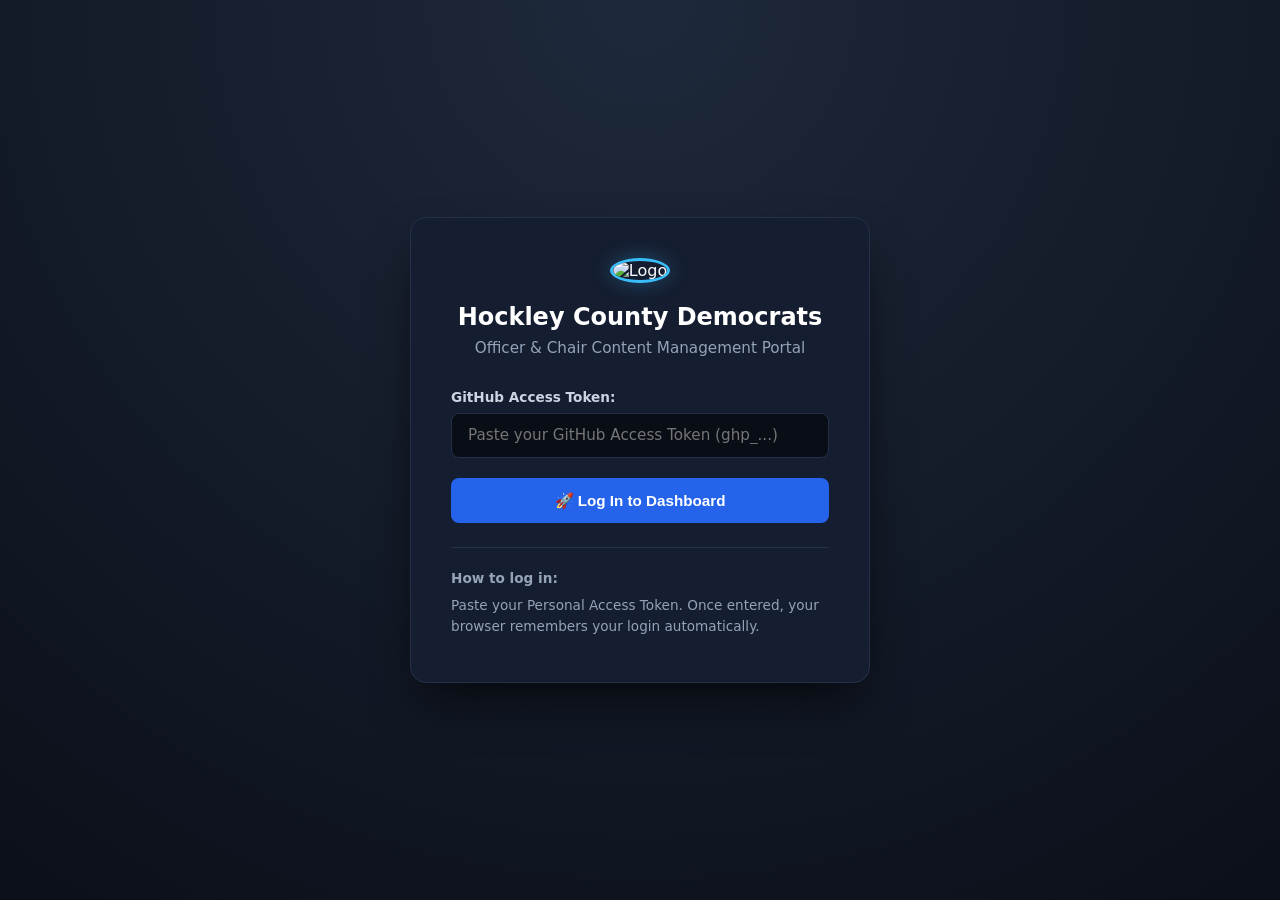
==== admin/index.html @ 0fad97f0 "Update index.html Addressing, hopefully the final error preventing the login issue." ====
<!doctype html>
<html lang="en">
<head>
  <meta charset="UTF-8">
  <meta name="viewport" content="width=device-width, initial-scale=1.0">
  <meta http-equiv="Content-Security-Policy" content="default-src 'self'; script-src 'self' 'unsafe-inline' 'unsafe-eval' https://github.com; connect-src 'self' https://github.com; style-src 'self' 'unsafe-inline' https://googleapis.com https://*.googleapis.com https://cloudflare.com https://jsdelivr.net https://*.jsdelivr.net; font-src 'self' https://gstatic.com https://*.gstatic.com https://cloudflare.com; img-src 'self' data: https://unsplash.com https://githubusercontent.com;">
  <meta name="viewport" content="width=device-width, initial-scale=1.0" />
  <meta name="robots" content="noindex, nofollow" />
  <title>Party Officer Dashboard | Hockley County Democrats</title>
  <link rel="icon" type="image/jpeg" href="../images/logo.jpg" />
  <link rel="preconnect" href="https://fonts.googleapis.com">
  <link href="https://fonts.googleapis.com/css2?family=Inter:wght@400;500;600;700;800&display=swap" rel="stylesheet">
  <style>
    :root {
      --bg: #0b0f19;
      --card-bg: #151d30;
      --card-border: #243049;
      --primary: #2563eb;
      --primary-hover: #1d4ed8;
      --text: #f8fafc;
      --text-muted: #94a3b8;
      --accent: #38bdf8;
      --accent-orange: #fd5f00;
      --success: #10b981;
      --danger: #ef4444;
      --input-bg: #090d16;
    }
    * { box-sizing: border-box; }
    body {
      margin: 0;
      padding: 0;
      font-family: 'Inter', system-ui, -apple-system, sans-serif;
      background: var(--bg);
      color: var(--text);
      min-height: 100vh;
    }

    /* Login Screen */
    #login-screen {
      display: flex;
      min-height: 100vh;
      align-items: center;
      justify-content: center;
      padding: 1.5rem;
      background: radial-gradient(circle at top, #1e293b, #0b0f19);
    }
    .login-card {
      background: var(--card-bg);
      border: 1px solid var(--card-border);
      border-radius: 1rem;
      padding: 2.5rem;
      max-width: 460px;
      width: 100%;
      box-shadow: 0 25px 50px -12px rgba(0, 0, 0, 0.7);
      text-align: center;
    }
    .logo-img {
      width: 80px;
      height: 80px;
      border-radius: 50%;
      margin-bottom: 1.25rem;
      border: 3px solid var(--accent);
      box-shadow: 0 0 20px rgba(56, 189, 248, 0.3);
    }
    h1 { font-size: 1.5rem; font-weight: 800; margin: 0 0 0.5rem 0; color: #fff; }
    p.subtitle { color: var(--text-muted); font-size: 0.95rem; margin: 0 0 2rem 0; }
    .input-group { text-align: left; margin-bottom: 1.25rem; }
    label { display: block; font-size: 0.85rem; font-weight: 600; color: #cbd5e1; margin-bottom: 0.5rem; }
    input[type="text"], input[type="password"], textarea, select {
      width: 100%;
      padding: 0.8rem 1rem;
      border-radius: 0.5rem;
      border: 1px solid var(--card-border);
      background: var(--input-bg);
      color: #fff;
      font-size: 0.95rem;
      font-family: inherit;
      outline: none;
      transition: border-color 0.2s;
    }
    input:focus, textarea:focus, select:focus {
      border-color: var(--accent);
      box-shadow: 0 0 0 3px rgba(56, 189, 248, 0.2);
    }
    .btn {
      display: inline-flex;
      align-items: center;
      justify-content: center;
      gap: 0.5rem;
      padding: 0.85rem 1.5rem;
      border-radius: 0.5rem;
      font-size: 0.95rem;
      font-weight: 700;
      cursor: pointer;
      border: none;
      transition: all 0.2s;
      text-decoration: none;
    }
    .btn-primary { background: var(--primary); color: #fff; }
    .btn-primary:hover { background: var(--primary-hover); }
    .btn-success { background: var(--success); color: #fff; }
    .btn-success:hover { background: #059669; }
    .btn-danger { background: var(--danger); color: #fff; padding: 0.45rem 0.75rem; font-size: 0.85rem; }
    .btn-outline { background: transparent; border: 1px solid var(--card-border); color: var(--text-muted); }
    .btn-outline:hover { background: rgba(255,255,255,0.05); color: #fff; }

    /* Dashboard Layout */
    #dashboard-screen {
      display: none;
      min-height: 100vh;
      flex-direction: column;
    }
    .header {
      background: #0f172a;
      border-bottom: 1px solid var(--card-border);
      padding: 1rem 2rem;
      display: flex;
      justify-content: space-between;
      align-items: center;
      position: sticky;
      top: 0;
      z-index: 100;
    }
    .header-left { display: flex; align-items: center; gap: 1rem; }
    .header-title { font-weight: 800; font-size: 1.15rem; color: #fff; }
    .header-badge { background: rgba(56, 189, 248, 0.15); color: var(--accent); font-size: 0.75rem; font-weight: 700; padding: 0.25rem 0.6rem; border-radius: 9999px; border: 1px solid rgba(56, 189, 248, 0.3); }
    .header-right { display: flex; align-items: center; gap: 1rem; }

    .main-container {
      display: flex;
      flex: 1;
      max-width: 1240px;
      width: 100%;
      margin: 0 auto;
      padding: 2rem 1.5rem;
      gap: 2rem;
    }
    .sidebar {
      width: 260px;
      flex-shrink: 0;
    }
    .nav-tab {
      display: flex;
      align-items: center;
      gap: 0.75rem;
      padding: 0.85rem 1rem;
      border-radius: 0.5rem;
      color: var(--text-muted);
      cursor: pointer;
      font-weight: 600;
      font-size: 0.95rem;
      margin-bottom: 0.5rem;
      transition: all 0.2s;
    }
    .nav-tab:hover { background: rgba(255, 255, 255, 0.05); color: #fff; }
    .nav-tab.active { background: var(--primary); color: #fff; }

    .content-area {
      flex: 1;
      min-width: 0;
    }
    .tab-pane { display: none; }
    .tab-pane.active { display: block; }
    .panel {
      background: var(--card-bg);
      border: 1px solid var(--card-border);
      border-radius: 0.75rem;
      padding: 1.75rem;
      margin-bottom: 1.5rem;
    }
    .panel-title { font-size: 1.2rem; font-weight: 800; margin: 0 0 1.25rem 0; color: #fff; display: flex; align-items: center; justify-content: space-between; }
    .grid-2 { display: grid; grid-template-columns: 1fr 1fr; gap: 1.25rem; }
    @media (max-width: 768px) {
      .main-container { flex-direction: column; }
      .sidebar { width: 100%; display: flex; gap: 0.5rem; overflow-x: auto; }
      .grid-2 { grid-template-columns: 1fr; }
    }

    .table-container { overflow-x: auto; margin-top: 1rem; }
    table { width: 100%; border-collapse: collapse; text-align: left; }
    th { padding: 0.75rem 1rem; background: rgba(0,0,0,0.2); font-size: 0.85rem; color: var(--text-muted); border-bottom: 1px solid var(--card-border); }
    td { padding: 0.75rem 1rem; border-bottom: 1px solid var(--card-border); font-size: 0.9rem; }

    /* Toast Notification */
    #toast {
      position: fixed;
      bottom: 2rem;
      right: 2rem;
      background: #10b981;
      color: white;
      padding: 1rem 1.5rem;
      border-radius: 0.5rem;
      font-weight: 700;
      box-shadow: 0 10px 15px -3px rgba(0, 0, 0, 0.5);
      display: none;
      z-index: 99999;
      animation: slideIn 0.3s ease-out;
    }
    @keyframes slideIn {
      from { transform: translateY(100%); opacity: 0; }
      to { transform: translateY(0); opacity: 1; }
    }
  </style>
</head>
<body>

  <!-- 1. LOGIN SCREEN -->
  <div id="login-screen">
    <div class="login-card">
      <img src="../images/logo.jpg" alt="Logo" class="logo-img" />
      <h1>Hockley County Democrats</h1>
      <p class="subtitle">Officer & Chair Content Management Portal</p>

      <form id="token-form" onsubmit="handleLogin(event)">
        <div class="input-group">
          <label for="token-input">GitHub Access Token:</label>
          <input type="password" id="token-input" placeholder="Paste your GitHub Access Token (ghp_...)" required />
        </div>
        <button type="submit" class="btn btn-primary" id="login-btn" style="width: 100%;">
          <span>🚀 Log In to Dashboard</span>
        </button>
      </form>

      <div style="margin-top: 1.5rem; padding-top: 1.25rem; border-top: 1px solid var(--card-border); font-size: 0.85rem; color: var(--text-muted); text-align: left; line-height: 1.5;">
        <strong>How to log in:</strong>
        <p style="margin: 0.4rem 0;">Paste your Personal Access Token. Once entered, your browser remembers your login automatically.</p>
      </div>
    </div>
  </div>

  <!-- 2. DASHBOARD SCREEN -->
  <div id="dashboard-screen">
    <!-- Header -->
    <header class="header">
      <div class="header-left">
        <img src="../images/logo.jpg" alt="Logo" style="width: 36px; height: 36px; border-radius: 50%;" />
        <span class="header-title">Hockley Dems Admin</span>
        <span class="header-badge" id="user-badge">Logged In</span>
      </div>
      <div class="header-right">
        <a href="../index.html" target="_blank" class="btn btn-outline" style="font-size: 0.85rem; padding: 0.5rem 1rem;">🌐 View Live Site</a>
        <button onclick="saveAllChanges()" class="btn btn-success" id="save-all-btn">💾 Save & Publish Live</button>
        <button onclick="handleLogout()" class="btn btn-outline" style="font-size: 0.85rem; padding: 0.5rem 0.75rem;">🔒 Log Out</button>
      </div>
    </header>

    <!-- Main Container -->
    <div class="main-container">
      <!-- Sidebar Navigation -->
      <div class="sidebar">
        <div class="nav-tab active" onclick="switchTab('leadership')">🏛️ Party Leadership</div>
        <div class="nav-tab" onclick="switchTab('banner')">📢 Announcement Banner</div>
        <div class="nav-tab" onclick="switchTab('articles')">📰 News & Articles</div>
        <div class="nav-tab" onclick="switchTab('events')">📅 Events & Meetings</div>
        <div class="nav-tab" onclick="switchTab('gallery')">📸 Photo Gallery & Media</div>
        <div class="nav-tab" onclick="switchTab('pagegen')">📄 Create New Page</div>
        <div class="nav-tab" onclick="switchTab('settings')">⚙️ Site Settings & Links</div>
      </div>

      <!-- Content Area -->
      <div class="content-area">
        
        <!-- Tab 1: Leadership -->
        <div id="tab-leadership" class="tab-pane active">
          <div class="panel">
            <div class="panel-title">County Executive Committee (CEC) Officers</div>
            <div class="grid-2">
              <div class="input-group">
                <label>County Chair Name</label>
                <input type="text" id="lead-chair" />
              </div>
              <div class="input-group">
                <label>County Chair Title</label>
                <input type="text" id="lead-chair-title" />
              </div>
              <div class="input-group">
                <label>Vice-Chair & Treasurer Name</label>
                <input type="text" id="lead-vice" />
              </div>
              <div class="input-group">
                <label>Vice-Chair Title</label>
                <input type="text" id="lead-vice-title" />
              </div>
              <div class="input-group">
                <label>Secretary & Historian Name</label>
                <input type="text" id="lead-sec" />
              </div>
              <div class="input-group">
                <label>Secretary Title</label>
                <input type="text" id="lead-sec-title" />
              </div>
              <div class="input-group">
                <label>Social Media Liaison Name</label>
                <input type="text" id="lead-social" />
              </div>
              <div class="input-group">
                <label>Social Media Liaison Title</label>
                <input type="text" id="lead-social-title" />
              </div>
            </div>
          </div>

          <div class="panel">
            <div class="panel-title">
              <span>Precinct Chairs Roster</span>
              <button onclick="addPrecinctChair()" class="btn btn-outline" style="font-size: 0.85rem; padding: 0.4rem 0.8rem;">➕ Add Precinct Chair</button>
            </div>
            <div class="table-container">
              <table>
                <thead>
                  <tr>
                    <th>Precinct / Area</th>
                    <th>Chair Name</th>
                    <th>Status</th>
                    <th>Action</th>
                  </tr>
                </thead>
                <tbody id="precinct-chairs-tbody">
                  <!-- Injected dynamically -->
                </tbody>
              </table>
            </div>
          </div>
        </div>

        <!-- Tab 2: Announcement Banner -->
        <div id="tab-banner" class="tab-pane">
          <div class="panel">
            <div class="panel-title">Top Site Alert & Meeting Banner</div>
            <p style="color: var(--text-muted); font-size: 0.9rem; margin-top: -0.5rem; margin-bottom: 1.5rem;">Controls the colored announcement bar displayed at the very top of the website.</p>
            
            <div class="input-group" style="display: flex; align-items: center; gap: 0.75rem; margin-bottom: 1.5rem;">
              <input type="checkbox" id="banner-active" style="width: 20px; height: 20px;" />
              <label for="banner-active" style="margin: 0; font-size: 1rem; cursor: pointer;">Display Announcement Banner on Website</label>
            </div>

            <div class="grid-2">
              <div class="input-group" style="grid-column: span 2;">
                <label>Banner Headline / Text</label>
                <input type="text" id="banner-text" placeholder="e.g. 🚨 TUESDAY EVENT: Precinct Chair Meeting!" />
              </div>
              <div class="input-group">
                <label>Button / Action Text</label>
                <input type="text" id="banner-btn-text" placeholder="e.g. Click here for details ➔" />
              </div>
              <div class="input-group">
                <label>Link Destination URL</label>
                <input type="text" id="banner-link" placeholder="e.g. events.html or https://linktr.ee/..." />
              </div>
              <div class="input-group">
                <label>Banner Background Color</label>
                <select id="banner-color">
                  <option value="#fd5f00">🟧 Orange (Alert / Meeting)</option>
                  <option value="#2563eb">🟦 Blue (Official News / Info)</option>
                  <option value="#10b981">🟩 Green (Voter Registration / Success)</option>
                  <option value="#dc2626">🟥 Red (Urgent Notice / Deadline)</option>
                </select>
              </div>
            </div>
          </div>
        </div>

        <!-- Tab 3: Articles & News -->
        <div id="tab-articles" class="tab-pane">
          <div class="panel">
            <div class="panel-title">
              <span>Published Articles & Press Releases</span>
              <button onclick="addNewArticle()" class="btn btn-outline" style="font-size: 0.85rem; padding: 0.4rem 0.8rem;">➕ Write New Article</button>
            </div>
            <p style="color: var(--text-muted); font-size: 0.9rem; margin-top: -0.5rem; margin-bottom: 1.5rem;">Articles appear dynamically on the News & Press page (<code>news.html</code>).</p>
            <div id="articles-list-container">
              <!-- Injected dynamically -->
            </div>
          </div>
        </div>

        <!-- Tab 4: Events & Meetings -->
        <div id="tab-events" class="tab-pane">
          <div class="panel">
            <div class="panel-title">
              <span>Upcoming Events & Meetings</span>
              <button onclick="addNewEvent()" class="btn btn-outline" style="font-size: 0.85rem; padding: 0.4rem 0.8rem;">➕ Add Event</button>
            </div>
            <div id="events-container">
              <!-- Injected dynamically -->
            </div>
          </div>
        </div>

        <!-- Tab 5: Photo Gallery & Media -->
        <div id="tab-gallery" class="tab-pane">
          <div class="panel">
            <div class="panel-title">
              <span>Community Photo Gallery</span>
              <button onclick="addNewPhotoCard()" class="btn btn-outline" style="font-size: 0.85rem; padding: 0.4rem 0.8rem;">➕ Add Photo Card</button>
            </div>
            <div id="gallery-container">
              <!-- Injected dynamically -->
            </div>
          </div>

          <div class="panel">
            <div class="panel-title">Upload New Image to GitHub</div>
            <p style="color: var(--text-muted); font-size: 0.9rem; margin-top: -0.5rem; margin-bottom: 1.5rem;">Select an image from your device to upload directly to the website's <code>images/</code> folder.</p>
            
            <div class="input-group">
              <label>Select Image File (JPG, PNG, WEBP):</label>
              <input type="file" id="image-upload-input" accept="image/*" />
            </div>
            <button onclick="uploadImageToGitHub()" class="btn btn-primary" id="upload-img-btn">📤 Upload Image</button>
            <div id="upload-status" style="margin-top: 1rem; font-size: 0.9rem;"></div>
          </div>
        </div>

        <!-- Tab 6: Custom Page Creator -->
        <div id="tab-pagegen" class="tab-pane">
          <div class="panel">
            <div class="panel-title">Create a New Custom Page</div>
            <p style="color: var(--text-muted); font-size: 0.9rem; margin-top: -0.5rem; margin-bottom: 1.5rem;">Instantly generate and publish a new HTML page on the website with standard navigation and styling.</p>

            <div class="grid-2">
              <div class="input-group">
                <label>Page Title</label>
                <input type="text" id="newpage-title" placeholder="e.g. County Party Bylaws & Rules" />
              </div>
              <div class="input-group">
                <label>Page URL Filename</label>
                <input type="text" id="newpage-slug" placeholder="e.g. bylaws (will be bylaws.html)" />
              </div>
              <div class="input-group" style="grid-column: span 2;">
                <label>Page Header Description / Subtitle</label>
                <input type="text" id="newpage-desc" placeholder="Brief summary displayed in the header" />
              </div>
              <div class="input-group" style="grid-column: span 2;">
                <label>Page Content (HTML or Plain Text)</label>
                <textarea rows="8" id="newpage-content" placeholder="Type your text or HTML here..."></textarea>
              </div>
            </div>

            <button onclick="publishNewPage()" class="btn btn-primary" id="create-page-btn">🚀 Publish New Page Live</button>
            <div id="pagegen-status" style="margin-top: 1rem; font-size: 0.9rem;"></div>
          </div>
        </div>

        <!-- Tab 7: Settings -->
        <div id="tab-settings" class="tab-pane">
          <div class="panel">
            <div class="panel-title">General Contact Info & Official Links</div>
            <div class="grid-2">
              <div class="input-group">
                <label>Contact Phone Number</label>
                <input type="text" id="set-phone" />
              </div>
              <div class="input-group">
                <label>Party Email Address</label>
                <input type="text" id="set-email" />
              </div>
              <div class="input-group">
                <label>ActBlue Donation Link</label>
                <input type="text" id="set-donate" />
              </div>
              <div class="input-group">
                <label>Linktree Hub Link</label>
                <input type="text" id="set-linktree" />
              </div>
              <div class="input-group" style="grid-column: span 2;">
                <label>Precinct Chair Appointment Google Form</label>
                <input type="text" id="set-app-form" />
              </div>
              <div class="input-group">
                <label>Ropesville & Precinct 14 Address</label>
                <input type="text" id="set-addr-ropes" />
              </div>
              <div class="input-group">
                <label>Levelland Mailing Address</label>
                <input type="text" id="set-addr-level" />
              </div>
            </div>
          </div>

          <div class="panel">
            <div class="panel-title">Social Media Channels</div>
            <div class="grid-2">
              <div class="input-group">
                <label>Facebook Page URL</label>
                <input type="text" id="soc-fb" />
              </div>
              <div class="input-group">
                <label>Instagram URL</label>
                <input type="text" id="soc-ig" />
              </div>
              <div class="input-group">
                <label>Threads URL</label>
                <input type="text" id="soc-threads" />
              </div>
              <div class="input-group">
                <label>BlueSky URL</label>
                <input type="text" id="soc-bsky" />
              </div>
              <div class="input-group" style="grid-column: span 2;">
                <label>X (Twitter) URL</label>
                <input type="text" id="soc-x" />
              </div>
            </div>
          </div>
        </div>

      </div>
    </div>
  </div>

  <div id="toast">✅ Changes Saved & Published Live!</div>

  <script>
    const OWNER = 'sunaxle';
    const REPO = 'hockley-county-dems';
    const BRANCH = 'main';

    let currentToken = '';
    let settingsData = {};
    let leadershipData = {};
    let eventsData = [];
    let bannerData = {};
    let articlesData = [];
    let galleryData = [];

    // Sha tracking
    let settingsSha = '';
    let leadershipSha = '';
    let eventsSha = '';
    let bannerSha = '';
    let articlesSha = '';
    let gallerySha = '';

    function checkAuth() {
      const token = localStorage.getItem('hockley_admin_token');
      if (token) {
        currentToken = token;
        initDashboard();
      } else {
        document.getElementById('login-screen').style.display = 'flex';
        document.getElementById('dashboard-screen').style.display = 'none';
      }
    }

    async function handleLogin(e) {
      e.preventDefault();
      const token = document.getElementById('token-input').value.trim();
      if (!token) return;

      const btn = document.getElementById('login-btn');
      btn.innerHTML = 'Verifying token...';
      btn.disabled = true;

      try {
        const res = await fetch('https://api.github.com/user', {
          headers: {
            'Authorization': 'Bearer ' + token,
            'Accept': 'application/vnd.github.v3+json'
          }
        });
        if (!res.ok) throw new Error('Invalid token or insufficient permissions');
        const user = await res.json();
        
        localStorage.setItem('hockley_admin_token', token);
        currentToken = token;
        document.getElementById('user-badge').textContent = '@' + user.login;
        initDashboard();
      } catch (err) {
        alert('Login failed: ' + err.message);
        btn.innerHTML = '🚀 Log In to Dashboard';
        btn.disabled = false;
      }
    }

    function handleLogout() {
      if (confirm('Are you sure you want to log out?')) {
        localStorage.removeItem('hockley_admin_token');
        window.location.reload();
      }
    }

    function switchTab(tabId) {
      document.querySelectorAll('.nav-tab').forEach(t => t.classList.remove('active'));
      document.querySelectorAll('.tab-pane').forEach(p => p.classList.remove('active'));

      event.target.classList.add('active');
      document.getElementById('tab-' + tabId).classList.add('active');
    }

    async function ghGet(path) {
      const res = await fetch('https://api.github.com/repos/' + OWNER + '/' + REPO + '/contents/' + path + '?ref=' + BRANCH, {
        headers: {
          'Authorization': 'Bearer ' + currentToken,
          'Accept': 'application/vnd.github.v3+json'
        }
      });
      if (!res.ok) throw new Error('Failed to fetch ' + path);
      const data = await res.json();
      const content = decodeURIComponent(escape(atob(data.content)));
      return { json: JSON.parse(content), sha: data.sha };
    }

    async function ghPut(path, contentObj, sha, message) {
      const contentStr = btoa(unescape(encodeURIComponent(JSON.stringify(contentObj, null, 2))));
      const res = await fetch('https://api.github.com/repos/' + OWNER + '/' + REPO + '/contents/' + path, {
        method: 'PUT',
        headers: {
          'Authorization': 'Bearer ' + currentToken,
          'Accept': 'application/vnd.github.v3+json',
          'Content-Type': 'application/json'
        },
        body: JSON.stringify({
          message: message,
          content: contentStr,
          sha: sha,
          branch: BRANCH
        })
      });
      if (!res.ok) {
        const err = await res.text();
        throw new Error('Failed to update ' + path + ': ' + err);
      }
      return await res.json();
    }

    async function initDashboard() {
      document.getElementById('login-screen').style.display = 'none';
      document.getElementById('dashboard-screen').style.display = 'flex';

      try {
        const [s, l, e, b, a, g] = await Promise.all([
          ghGet('data/settings.json'),
          ghGet('data/leadership.json'),
          ghGet('data/events.json'),
          ghGet('data/announcements.json').catch(() => ({ json: {}, sha: '' })),
          ghGet('data/articles.json').catch(() => ({ json: [], sha: '' })),
          ghGet('data/gallery.json').catch(() => ({ json: [], sha: '' }))
        ]);

        settingsData = s.json; settingsSha = s.sha;
        leadershipData = l.json; leadershipSha = l.sha;
        eventsData = Array.isArray(e.json) ? e.json : (e.json.events || []); eventsSha = e.sha;
        bannerData = b.json; bannerSha = b.sha;
        articlesData = Array.isArray(a.json) ? a.json : []; articlesSha = a.sha;
        galleryData = Array.isArray(g.json) ? g.json : []; gallerySha = g.sha;

        populateForm();
      } catch (err) {
        console.error('Error loading data:', err);
        alert('Could not load site data from GitHub: ' + err.message);
      }
    }

    function populateForm() {
      // Leadership
      document.getElementById('lead-chair').value = leadershipData.chair || '';
      document.getElementById('lead-chair-title').value = leadershipData.chair_title || '';
      document.getElementById('lead-vice').value = leadershipData.vice_chair || '';
      document.getElementById('lead-vice-title').value = leadershipData.vice_chair_title || '';
      document.getElementById('lead-sec').value = leadershipData.secretary || '';
      document.getElementById('lead-sec-title').value = leadershipData.secretary_title || '';
      document.getElementById('lead-social').value = leadershipData.social_media || '';
      document.getElementById('lead-social-title').value = leadershipData.social_media_title || '';
      renderPrecinctChairs();

      // Banner
      document.getElementById('banner-active').checked = bannerData.active !== false;
      document.getElementById('banner-text').value = bannerData.text || '';
      document.getElementById('banner-btn-text').value = bannerData.button_text || '';
      document.getElementById('banner-link').value = bannerData.link || '';
      document.getElementById('banner-color').value = bannerData.bg_color || '#fd5f00';

      // Articles
      renderArticles();

      // Events
      renderEvents();

      // Gallery
      renderGallery();

      // Settings
      document.getElementById('set-phone').value = settingsData.phone || '';
      document.getElementById('set-email').value = settingsData.email || '';
      document.getElementById('set-donate').value = settingsData.donate_link || '';
      document.getElementById('set-linktree').value = settingsData.linktree_link || '';
      document.getElementById('set-app-form').value = settingsData.appointment_form_link || '';
      document.getElementById('set-addr-ropes').value = settingsData.address_ropesville || '';
      document.getElementById('set-addr-level').value = settingsData.address_levelland || '';

      const soc = settingsData.socials || {};
      document.getElementById('soc-fb').value = soc.facebook || '';
      document.getElementById('soc-ig').value = soc.instagram || '';
      document.getElementById('soc-threads').value = soc.threads || '';
      document.getElementById('soc-bsky').value = soc.bluesky || '';
      document.getElementById('soc-x').value = soc.x || '';
    }

    function renderPrecinctChairs() {
      const tbody = document.getElementById('precinct-chairs-tbody');
      tbody.innerHTML = '';
      const list = leadershipData.precinct_chairs || [];
      list.forEach((p, idx) => {
        const tr = document.createElement('tr');
        tr.innerHTML = `
          <td><input type="text" value="${p.precinct || ''}" onchange="leadershipData.precinct_chairs[${idx}].precinct = this.value" style="padding: 0.4rem 0.6rem;" /></td>
          <td><input type="text" value="${p.name || ''}" onchange="leadershipData.precinct_chairs[${idx}].name = this.value" style="padding: 0.4rem 0.6rem;" /></td>
          <td>
            <select onchange="leadershipData.precinct_chairs[${idx}].status = this.value" style="padding: 0.4rem 0.6rem;">
              <option value="ACTIVE" ${p.status === 'ACTIVE' ? 'selected' : ''}>ACTIVE</option>
              <option value="VACANT" ${p.status === 'VACANT' ? 'selected' : ''}>VACANT</option>
              <option value="PENDING" ${p.status === 'PENDING' ? 'selected' : ''}>PENDING</option>
            </select>
          </td>
          <td><button onclick="deletePrecinctChair(${idx})" class="btn btn-danger">🗑️ Remove</button></td>
        `;
        tbody.appendChild(tr);
      });
    }

    function addPrecinctChair() {
      if (!leadershipData.precinct_chairs) leadershipData.precinct_chairs = [];
      leadershipData.precinct_chairs.push({ precinct: 'Precinct ', name: '', status: 'ACTIVE' });
      renderPrecinctChairs();
    }

    function deletePrecinctChair(idx) {
      leadershipData.precinct_chairs.splice(idx, 1);
      renderPrecinctChairs();
    }

    function renderArticles() {
      const container = document.getElementById('articles-list-container');
      container.innerHTML = '';
      if (!articlesData || articlesData.length === 0) {
        container.innerHTML = '<p style="color: var(--text-muted);">No articles written yet. Click "+ Write New Article" above.</p>';
        return;
      }
      articlesData.forEach((a, idx) => {
        const card = document.createElement('div');
        card.style = 'background: rgba(0,0,0,0.25); border: 1px solid var(--card-border); border-radius: 0.5rem; padding: 1.25rem; margin-bottom: 1.25rem;';
        card.innerHTML = `
          <div style="display: flex; justify-content: space-between; align-items: center; margin-bottom: 1rem;">
            <strong style="color: var(--accent); font-size: 1.05rem;">Article #${idx + 1}: ${a.title || 'Untitled'}</strong>
            <button onclick="deleteArticle(${idx})" class="btn btn-danger">🗑️ Delete</button>
          </div>
          <div class="grid-2">
            <div class="input-group" style="grid-column: span 2;">
              <label>Article Headline</label>
              <input type="text" value="${a.title || ''}" onchange="articlesData[${idx}].title = this.value" />
            </div>
            <div class="input-group">
              <label>Author / Source</label>
              <input type="text" value="${a.author || ''}" onchange="articlesData[${idx}].author = this.value" placeholder="e.g. Aaron Gonzalez, County Chair" />
            </div>
            <div class="input-group">
              <label>Publication Date</label>
              <input type="text" value="${a.date || ''}" onchange="articlesData[${idx}].date = this.value" placeholder="e.g. September 2026" />
            </div>
            <div class="input-group">
              <label>Category Tag</label>
              <input type="text" value="${a.category || ''}" onchange="articlesData[${idx}].category = this.value" placeholder="e.g. Press Release, County Update" />
            </div>
            <div class="input-group">
              <label>Cover Image URL / Path</label>
              <input type="text" value="${a.image || ''}" onchange="articlesData[${idx}].image = this.value" placeholder="images/hockley_landmarks_collage.jpg" />
            </div>
            <div class="input-group" style="grid-column: span 2;">
              <label>Short Excerpt (Summary for Cards)</label>
              <input type="text" value="${a.excerpt || ''}" onchange="articlesData[${idx}].excerpt = this.value" />
            </div>
            <div class="input-group" style="grid-column: span 2;">
              <label>Full Article Body</label>
              <textarea rows="6" onchange="articlesData[${idx}].content = this.value">${a.content || ''}</textarea>
            </div>
          </div>
        `;
        container.appendChild(card);
      });
    }

    function addNewArticle() {
      articlesData.unshift({
        id: 'article-' + Date.now(),
        title: 'New Article Headline',
        author: 'Hockley County Democratic Party',
        date: new Date().toLocaleDateString('en-US', { month: 'long', year: 'numeric' }),
        category: 'County Update',
        excerpt: '',
        content: '',
        image: 'images/hockley_landmarks_collage.jpg'
      });
      renderArticles();
    }

    function deleteArticle(idx) {
      if (confirm('Delete this article?')) {
        articlesData.splice(idx, 1);
        renderArticles();
      }
    }

    function renderEvents() {
      const container = document.getElementById('events-container');
      container.innerHTML = '';
      if (!eventsData || eventsData.length === 0) {
        container.innerHTML = '<p style="color: var(--text-muted);">No events listed yet. Click "+ Add Event" above.</p>';
        return;
      }
      eventsData.forEach((ev, idx) => {
        const card = document.createElement('div');
        card.style = 'background: rgba(0,0,0,0.25); border: 1px solid var(--card-border); border-radius: 0.5rem; padding: 1.25rem; margin-bottom: 1rem;';
        card.innerHTML = `
          <div style="display: flex; justify-content: space-between; align-items: center; margin-bottom: 1rem;">
            <strong style="color: var(--accent); font-size: 1.05rem;">Event #${idx + 1}</strong>
            <button onclick="deleteEvent(${idx})" class="btn btn-danger">🗑️ Delete Event</button>
          </div>
          <div class="grid-2">
            <div class="input-group">
              <label>Event Title</label>
              <input type="text" value="${ev.title || ''}" onchange="eventsData[${idx}].title = this.value" />
            </div>
            <div class="input-group">
              <label>Date</label>
              <input type="text" value="${ev.date || ''}" onchange="eventsData[${idx}].date = this.value" placeholder="e.g. Tuesday, Oct 14" />
            </div>
            <div class="input-group">
              <label>Time</label>
              <input type="text" value="${ev.time || ''}" onchange="eventsData[${idx}].time = this.value" placeholder="e.g. 6:30 PM CST" />
            </div>
            <div class="input-group">
              <label>Location</label>
              <input type="text" value="${ev.location || ''}" onchange="eventsData[${idx}].location = this.value" placeholder="e.g. Levelland Community Center" />
            </div>
            <div class="input-group" style="grid-column: span 2;">
              <label>RSVP / Action Link</label>
              <input type="text" value="${ev.rsvp_link || ''}" onchange="eventsData[${idx}].rsvp_link = this.value" placeholder="https://linktr.ee/..." />
            </div>
            <div class="input-group" style="grid-column: span 2;">
              <label>Description</label>
              <textarea rows="3" onchange="eventsData[${idx}].description = this.value">${ev.description || ''}</textarea>
            </div>
          </div>
        `;
        container.appendChild(card);
      });
    }

    function addNewEvent() {
      eventsData.push({ title: 'New Meeting / Event', date: '', time: '', location: '', description: '', rsvp_link: '' });
      renderEvents();
    }

    function deleteEvent(idx) {
      eventsData.splice(idx, 1);
      renderEvents();
    }

    function renderGallery() {
      const container = document.getElementById('gallery-container');
      container.innerHTML = '';
      if (!galleryData || galleryData.length === 0) {
        container.innerHTML = '<p style="color: var(--text-muted);">No gallery cards listed yet.</p>';
        return;
      }
      galleryData.forEach((g, idx) => {
        const card = document.createElement('div');
        card.style = 'background: rgba(0,0,0,0.25); border: 1px solid var(--card-border); border-radius: 0.5rem; padding: 1.25rem; margin-bottom: 1rem;';
        card.innerHTML = `
          <div style="display: flex; justify-content: space-between; align-items: center; margin-bottom: 1rem;">
            <strong style="color: var(--accent); font-size: 1.05rem;">Gallery Card #${idx + 1}</strong>
            <button onclick="deleteGalleryCard(${idx})" class="btn btn-danger">🗑️ Delete</button>
          </div>
          <div class="grid-2">
            <div class="input-group">
              <label>Title</label>
              <input type="text" value="${g.title || ''}" onchange="galleryData[${idx}].title = this.value" />
            </div>
            <div class="input-group">
              <label>Tag / Category</label>
              <input type="text" value="${g.tag || ''}" onchange="galleryData[${idx}].tag = this.value" />
            </div>
            <div class="input-group" style="grid-column: span 2;">
              <label>Image Path / URL</label>
              <input type="text" value="${g.image || ''}" onchange="galleryData[${idx}].image = this.value" />
            </div>
            <div class="input-group" style="grid-column: span 2;">
              <label>Caption / Summary</label>
              <textarea rows="2" onchange="galleryData[${idx}].caption = this.value">${g.caption || ''}</textarea>
            </div>
          </div>
        `;
        container.appendChild(card);
      });
    }

    function addNewPhotoCard() {
      galleryData.push({ title: 'New Photo Spotlight', tag: 'Community', image: 'images/hockley_landmarks_collage.jpg', caption: '' });
      renderGallery();
    }

    function deleteGalleryCard(idx) {
      galleryData.splice(idx, 1);
      renderGallery();
    }

    async function uploadImageToGitHub() {
      const input = document.getElementById('image-upload-input');
      const status = document.getElementById('upload-status');
      const btn = document.getElementById('upload-img-btn');

      if (!input.files || input.files.length === 0) {
        alert('Please select an image file to upload.');
        return;
      }

      const file = input.files[0];
      const filename = file.name.toLowerCase().replace(/[^a-z0-9_.-]/g, '_');
      const targetPath = 'images/' + filename;

      btn.disabled = true;
      btn.innerHTML = '⏳ Uploading image to GitHub...';
      status.innerHTML = '<span style="color: #38bdf8;">Processing ' + filename + '...</span>';

      const reader = new FileReader();
      reader.onload = async function(e) {
        try {
          const base64 = e.target.result.split(',')[1];
          // Check if file exists to get SHA
          let existingSha = undefined;
          try {
            const check = await fetch('https://api.github.com/repos/' + OWNER + '/' + REPO + '/contents/' + targetPath, {
              headers: { 'Authorization': 'Bearer ' + currentToken, 'Accept': 'application/vnd.github.v3+json' }
            });
            if (check.ok) {
              const d = await check.json();
              existingSha = d.sha;
            }
          } catch (e) {}

          const uploadRes = await fetch('https://api.github.com/repos/' + OWNER + '/' + REPO + '/contents/' + targetPath, {
            method: 'PUT',
            headers: {
              'Authorization': 'Bearer ' + currentToken,
              'Accept': 'application/vnd.github.v3+json',
              'Content-Type': 'application/json'
            },
            body: JSON.stringify({
              message: 'Upload ' + filename + ' via Officer Dashboard',
              content: base64,
              sha: existingSha,
              branch: BRANCH
            })
          });

          if (!uploadRes.ok) throw new Error('Upload failed: ' + (await uploadRes.text()));

          status.innerHTML = '<span style="color: #10b981; font-weight: 700;">✅ Successfully uploaded! Path: <code>' + targetPath + '</code></span>';
          btn.innerHTML = '📤 Upload Another Image';
          btn.disabled = false;
          input.value = '';
        } catch (err) {
          status.innerHTML = '<span style="color: #ef4444;">Error: ' + err.message + '</span>';
          btn.innerHTML = '📤 Upload Image';
          btn.disabled = false;
        }
      };
      reader.readAsDataURL(file);
    }

    async function publishNewPage() {
      const title = document.getElementById('newpage-title').value.trim();
      let slug = document.getElementById('newpage-slug').value.trim().toLowerCase().replace(/[^a-z0-9_-]/g, '');
      const desc = document.getElementById('newpage-desc').value.trim();
      const content = document.getElementById('newpage-content').value.trim();
      const btn = document.getElementById('create-page-btn');
      const status = document.getElementById('pagegen-status');

      if (!title || !slug || !content) {
        alert('Please fill out Page Title, URL Filename, and Content.');
        return;
      }

      if (!slug.endsWith('.html')) slug += '.html';
      const targetPath = slug;

      btn.disabled = true;
      btn.innerHTML = '⏳ Generating and Publishing Page...';

      const fullPageHtml = `<!DOCTYPE html>
<html lang="en">
<head>
  <meta charset="UTF-8">
  <meta name="viewport" content="width=device-width, initial-scale=1.0">
  <title>${title} | Hockley County Democrats</title>
  <link rel="icon" type="image/jpeg" href="images/logo.jpg">
  <link rel="stylesheet" href="css/styles.css">
  <link rel="stylesheet" href="css/state_party_clone.css">
  <link rel="preconnect" href="https://fonts.googleapis.com">
  <link rel="preconnect" href="https://fonts.gstatic.com" crossorigin>
  <link href="https://fonts.googleapis.com/css2?family=Alfa+Slab+One&family=Inter:wght@400;600;800&family=Montserrat:wght@400;600;800&display=swap" rel="stylesheet">
</head>
<body class="tx-clone">
  <nav class="tx-clone-nav">
    <div class="tx-clone-nav-center">
      <a href="index.html" class="tx-clone-logo"><img src="images/logo.jpg" alt="Logo" class="tx-clone-logo-img"></a>
      <div class="tx-clone-nav-links">
        <a href="index.html" class="nav-item">Home</a>
        <a href="about.html" class="nav-item">About Us</a>
        <a href="events.html" class="nav-item">Events</a>
        <a href="news.html" class="nav-item">News</a>
        <a href="contact.html" class="nav-item">Contact</a>
      </div>
    </div>
    <div class="tx-clone-nav-right">
      <a href="https://secure.actblue.com/donate/hockley-county-democratic-party-tx-1" class="tx-clone-btn-donate" target="_blank" rel="noopener noreferrer">DONATE</a>
    </div>
  </nav>

  <header style="background: linear-gradient(rgba(11, 15, 25, 0.8), rgba(11, 15, 25, 0.95)), url('images/hockley_landmarks_collage.jpg') center/cover; padding: 5rem 10% 4rem; text-align: center; border-bottom: 2px solid var(--accent-orange);">
    <h1 style="font-size: 2.75rem; font-family: 'Alfa Slab One', cursive; color: #fff; margin-bottom: 1rem;">${title}</h1>
    ${desc ? '<p style="font-size: 1.2rem; color: #cbd5e1; max-width: 700px; margin: 0 auto;">' + desc + '</p>' : ''}
  </header>

  <main style="max-width: 900px; margin: 3.5rem auto; padding: 0 1.5rem;">
    <div class="glass-card" style="padding: 2.5rem; line-height: 1.8; font-size: 1.1rem; color: #f1f5f9;">
      ${content.replace(/\n/g, '<br>')}
    </div>
  </main>

  <footer class="tx-clone-footer">
    <div class="tx-clone-footer-logo">HOCKLEY COUNTY DEMOCRATS</div>
    <p style="font-size: 0.85rem; border: 1px solid var(--glass-border); display: inline-block; padding: 1.5rem; border-radius: 4px; color: white;">Pol. Adv. paid for by the Hockley County Democratic Party. Not authorized by any candidate or candidate's committee.</p>
    <div style="margin-top: 1.5rem;"><a href="standards.html" style="color: var(--text-muted); text-decoration: underline; font-size: 0.85rem;">Platform Disclaimers & Community Standards</a></div>
  </footer>
  <script src="js/cms_loader.js"> </script>
  <script>
    async function publishPage(targetPath, fullPageHtml) {
      const btn = document.getElementById('publish-btn');
      const status = document.getElementById('publish-status');
      btn.innerHTML = '⏳ Publishing Page Live...';
      btn.disabled = true;
      try {
        let existingSha = undefined;
        try {
          const check = await fetch('https://api.github.com/repos/' + OWNER + '/' + REPO + '/contents/' + targetPath, {
            headers: { 'Authorization': 'Bearer ' + currentToken, 'Accept': 'application/vnd.github.v3+json' }
          });
          if (check.ok) {
            const d = await check.json();
            existingSha = d.sha;
          }
        } catch (e) {}

        const b64 = btoa(unescape(encodeURIComponent(fullPageHtml)));
        const res = await fetch('https://api.github.com/repos/' + OWNER + '/' + REPO + '/contents/' + targetPath, {
          method: 'PUT',
          headers: {
            'Authorization': 'Bearer ' + currentToken,
            'Accept': 'application/vnd.github.v3+json',
            'Content-Type': 'application/json'
          },
          body: JSON.stringify({
            message: 'Create page ' + targetPath + ' via Officer Dashboard',
            content: b64,
            sha: existingSha,
            branch: BRANCH
          })
        });

        if (!res.ok) throw new Error(await res.text());

        status.innerHTML = '<span style="color: #10b981; font-weight: 700;">🎉 Page published live! Link: <a href="../' + targetPath + '" target="_blank" style="color: #38bdf8; text-decoration: underline;">' + targetPath + '</a></span>';
        btn.innerHTML = '🚀 Publish New Page Live';
        btn.disabled = false;
      } catch (err) {
        status.innerHTML = '<span style="color: #ef4444;">Failed to create page: ' + err.message + '</span>';
        btn.innerHTML = '🚀 Publish New Page Live';
        btn.disabled = false;
      }
    }

    async function saveAllChanges() {
      const btn = document.getElementById('save-all-btn');
      btn.innerHTML = '⏳ Publishing to Website...';
      btn.disabled = true;

      try {
        // 1. Leadership
        leadershipData.chair = document.getElementById('lead-chair').value;
        leadershipData.chair_title = document.getElementById('lead-chair-title').value;
        leadershipData.vice_chair = document.getElementById('lead-vice').value;
        leadershipData.vice_chair_title = document.getElementById('lead-vice-title').value;
        leadershipData.secretary = document.getElementById('lead-sec').value;
        leadershipData.secretary_title = document.getElementById('lead-sec-title').value;
        leadershipData.social_media = document.getElementById('lead-social').value;
        leadershipData.social_media_title = document.getElementById('lead-social-title').value;

        // 2. Banner
        bannerData = {
          active: document.getElementById('banner-active').checked,
          text: document.getElementById('banner-text').value,
          button_text: document.getElementById('banner-btn-text').value,
          link: document.getElementById('banner-link').value,
          bg_color: document.getElementById('banner-color').value
        };

        // 3. Settings
        settingsData.phone = document.getElementById('set-phone').value;
        settingsData.email = document.getElementById('set-email').value;
        settingsData.donate_link = document.getElementById('set-donate').value;
        settingsData.linktree_link = document.getElementById('set-linktree').value;
        settingsData.appointment_form_link = document.getElementById('set-app-form').value;
        settingsData.address_ropesville = document.getElementById('set-addr-ropes').value;
        settingsData.address_levelland = document.getElementById('set-addr-level').value;

        settingsData.socials = {
          facebook: document.getElementById('soc-fb').value,
          instagram: document.getElementById('soc-ig').value,
          threads: document.getElementById('soc-threads').value,
          bluesky: document.getElementById('soc-bsky').value,
          x: document.getElementById('soc-x').value
        };

        // Push updates to GitHub
        const [resS, resL, resE, resB, resA, resG] = await Promise.all([
          ghPut('data/settings.json', settingsData, settingsSha, 'Update site settings via Officer Dashboard'),
          ghPut('data/leadership.json', leadershipData, leadershipSha, 'Update leadership roster via Officer Dashboard'),
          ghPut('data/events.json', eventsData, eventsSha, 'Update events via Officer Dashboard'),
          ghPut('data/announcements.json', bannerData, bannerSha, 'Update banner via Officer Dashboard'),
          ghPut('data/articles.json', articlesData, articlesSha, 'Update articles via Officer Dashboard'),
          ghPut('data/gallery.json', galleryData, gallerySha, 'Update gallery via Officer Dashboard')
        ]);

        settingsSha = resS.content.sha;
        leadershipSha = resL.content.sha;
        eventsSha = resE.content.sha;
        bannerSha = resB.content.sha;
        articlesSha = resA.content.sha;
        gallerySha = resG.content.sha;

        const toast = document.getElementById('toast');
        toast.style.display = 'block';
        setTimeout(() => { toast.style.display = 'none'; }, 4000);

        btn.innerHTML = '✅ Published Live!';
        setTimeout(() => {
          btn.innerHTML = '💾 Save & Publish Live';
          btn.disabled = false;
        }, 2000);
      } catch (err) {
        alert('Failed to publish: ' + err.message);
        btn.innerHTML = '💾 Save & Publish Live';
        btn.disabled = false;
      }
    }

    document.addEventListener('DOMContentLoaded', checkAuth);
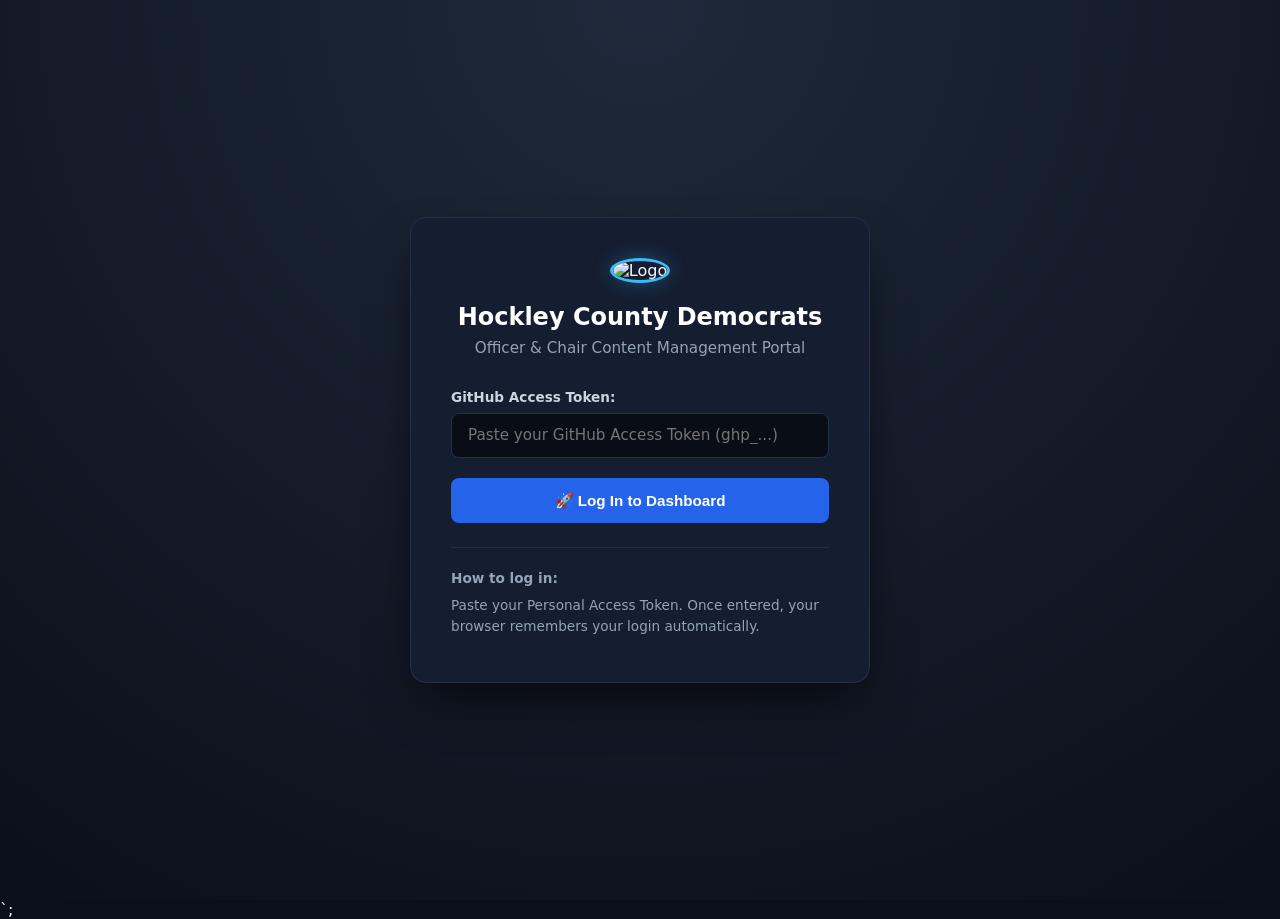
==== commit bbaf0501: "Update index.html 2nd attempt to address Syntax error." ====
--- a/admin/index.html
+++ b/admin/index.html
@@ -3,7 +3,7 @@
 <head>
   <meta charset="UTF-8">
   <meta name="viewport" content="width=device-width, initial-scale=1.0">
-  <meta http-equiv="Content-Security-Policy" content="default-src 'self'; script-src 'self' 'unsafe-inline' 'unsafe-eval' https://github.com; connect-src 'self' https://github.com; style-src 'self' 'unsafe-inline' https://googleapis.com https://*.googleapis.com https://cloudflare.com https://jsdelivr.net https://*.jsdelivr.net; font-src 'self' https://gstatic.com https://*.gstatic.com https://cloudflare.com; img-src 'self' data: https://unsplash.com https://githubusercontent.com;">
+  <meta http-equiv="Content-Security-Policy" content="default-src 'self'; script-src 'self' 'unsafe-inline' 'unsafe-eval' https://api.github.com; connect-src 'self' https://api.github.com; style-src 'self' 'unsafe-inline' https://googleapis.com https://*.googleapis.com https://cloudflare.com https://jsdelivr.net https://*.jsdelivr.net; font-src 'self' https://gstatic.com https://*.gstatic.com https://cloudflare.com; img-src 'self' data: https://unsplash.com https://githubusercontent.com;">
   <meta name="viewport" content="width=device-width, initial-scale=1.0" />
   <meta name="robots" content="noindex, nofollow" />
   <title>Party Officer Dashboard | Hockley County Democrats</title>
@@ -1034,126 +1034,7 @@
     <p style="font-size: 0.85rem; border: 1px solid var(--glass-border); display: inline-block; padding: 1.5rem; border-radius: 4px; color: white;">Pol. Adv. paid for by the Hockley County Democratic Party. Not authorized by any candidate or candidate's committee.</p>
     <div style="margin-top: 1.5rem;"><a href="standards.html" style="color: var(--text-muted); text-decoration: underline; font-size: 0.85rem;">Platform Disclaimers & Community Standards</a></div>
   </footer>
-  <script src="js/cms_loader.js"> </script>
-  <script>
-    async function publishPage(targetPath, fullPageHtml) {
-      const btn = document.getElementById('publish-btn');
-      const status = document.getElementById('publish-status');
-      btn.innerHTML = '⏳ Publishing Page Live...';
-      btn.disabled = true;
-      try {
-        let existingSha = undefined;
-        try {
-          const check = await fetch('https://api.github.com/repos/' + OWNER + '/' + REPO + '/contents/' + targetPath, {
-            headers: { 'Authorization': 'Bearer ' + currentToken, 'Accept': 'application/vnd.github.v3+json' }
-          });
-          if (check.ok) {
-            const d = await check.json();
-            existingSha = d.sha;
-          }
-        } catch (e) {}
-
-        const b64 = btoa(unescape(encodeURIComponent(fullPageHtml)));
-        const res = await fetch('https://api.github.com/repos/' + OWNER + '/' + REPO + '/contents/' + targetPath, {
-          method: 'PUT',
-          headers: {
-            'Authorization': 'Bearer ' + currentToken,
-            'Accept': 'application/vnd.github.v3+json',
-            'Content-Type': 'application/json'
-          },
-          body: JSON.stringify({
-            message: 'Create page ' + targetPath + ' via Officer Dashboard',
-            content: b64,
-            sha: existingSha,
-            branch: BRANCH
-          })
-        });
-
-        if (!res.ok) throw new Error(await res.text());
-
-        status.innerHTML = '<span style="color: #10b981; font-weight: 700;">🎉 Page published live! Link: <a href="../' + targetPath + '" target="_blank" style="color: #38bdf8; text-decoration: underline;">' + targetPath + '</a></span>';
-        btn.innerHTML = '🚀 Publish New Page Live';
-        btn.disabled = false;
-      } catch (err) {
-        status.innerHTML = '<span style="color: #ef4444;">Failed to create page: ' + err.message + '</span>';
-        btn.innerHTML = '🚀 Publish New Page Live';
-        btn.disabled = false;
-      }
-    }
-
-    async function saveAllChanges() {
-      const btn = document.getElementById('save-all-btn');
-      btn.innerHTML = '⏳ Publishing to Website...';
-      btn.disabled = true;
-
-      try {
-        // 1. Leadership
-        leadershipData.chair = document.getElementById('lead-chair').value;
-        leadershipData.chair_title = document.getElementById('lead-chair-title').value;
-        leadershipData.vice_chair = document.getElementById('lead-vice').value;
-        leadershipData.vice_chair_title = document.getElementById('lead-vice-title').value;
-        leadershipData.secretary = document.getElementById('lead-sec').value;
-        leadershipData.secretary_title = document.getElementById('lead-sec-title').value;
-        leadershipData.social_media = document.getElementById('lead-social').value;
-        leadershipData.social_media_title = document.getElementById('lead-social-title').value;
-
-        // 2. Banner
-        bannerData = {
-          active: document.getElementById('banner-active').checked,
-          text: document.getElementById('banner-text').value,
-          button_text: document.getElementById('banner-btn-text').value,
-          link: document.getElementById('banner-link').value,
-          bg_color: document.getElementById('banner-color').value
-        };
-
-        // 3. Settings
-        settingsData.phone = document.getElementById('set-phone').value;
-        settingsData.email = document.getElementById('set-email').value;
-        settingsData.donate_link = document.getElementById('set-donate').value;
-        settingsData.linktree_link = document.getElementById('set-linktree').value;
-        settingsData.appointment_form_link = document.getElementById('set-app-form').value;
-        settingsData.address_ropesville = document.getElementById('set-addr-ropes').value;
-        settingsData.address_levelland = document.getElementById('set-addr-level').value;
-
-        settingsData.socials = {
-          facebook: document.getElementById('soc-fb').value,
-          instagram: document.getElementById('soc-ig').value,
-          threads: document.getElementById('soc-threads').value,
-          bluesky: document.getElementById('soc-bsky').value,
-          x: document.getElementById('soc-x').value
-        };
-
-        // Push updates to GitHub
-        const [resS, resL, resE, resB, resA, resG] = await Promise.all([
-          ghPut('data/settings.json', settingsData, settingsSha, 'Update site settings via Officer Dashboard'),
-          ghPut('data/leadership.json', leadershipData, leadershipSha, 'Update leadership roster via Officer Dashboard'),
-          ghPut('data/events.json', eventsData, eventsSha, 'Update events via Officer Dashboard'),
-          ghPut('data/announcements.json', bannerData, bannerSha, 'Update banner via Officer Dashboard'),
-          ghPut('data/articles.json', articlesData, articlesSha, 'Update articles via Officer Dashboard'),
-          ghPut('data/gallery.json', galleryData, gallerySha, 'Update gallery via Officer Dashboard')
-        ]);
-
-        settingsSha = resS.content.sha;
-        leadershipSha = resL.content.sha;
-        eventsSha = resE.content.sha;
-        bannerSha = resB.content.sha;
-        articlesSha = resA.content.sha;
-        gallerySha = resG.content.sha;
-
-        const toast = document.getElementById('toast');
-        toast.style.display = 'block';
-        setTimeout(() => { toast.style.display = 'none'; }, 4000);
-
-        btn.innerHTML = '✅ Published Live!';
-        setTimeout(() => {
-          btn.innerHTML = '💾 Save & Publish Live';
-          btn.disabled = false;
-        }, 2000);
-      } catch (err) {
-        alert('Failed to publish: ' + err.message);
-        btn.innerHTML = '💾 Save & Publish Live';
-        btn.disabled = false;
-      }
-    }
-
-    document.addEventListener('DOMContentLoaded', checkAuth);
+  <script src="js/cms_loader.js"></script>
+</body>
+</html>
+`;
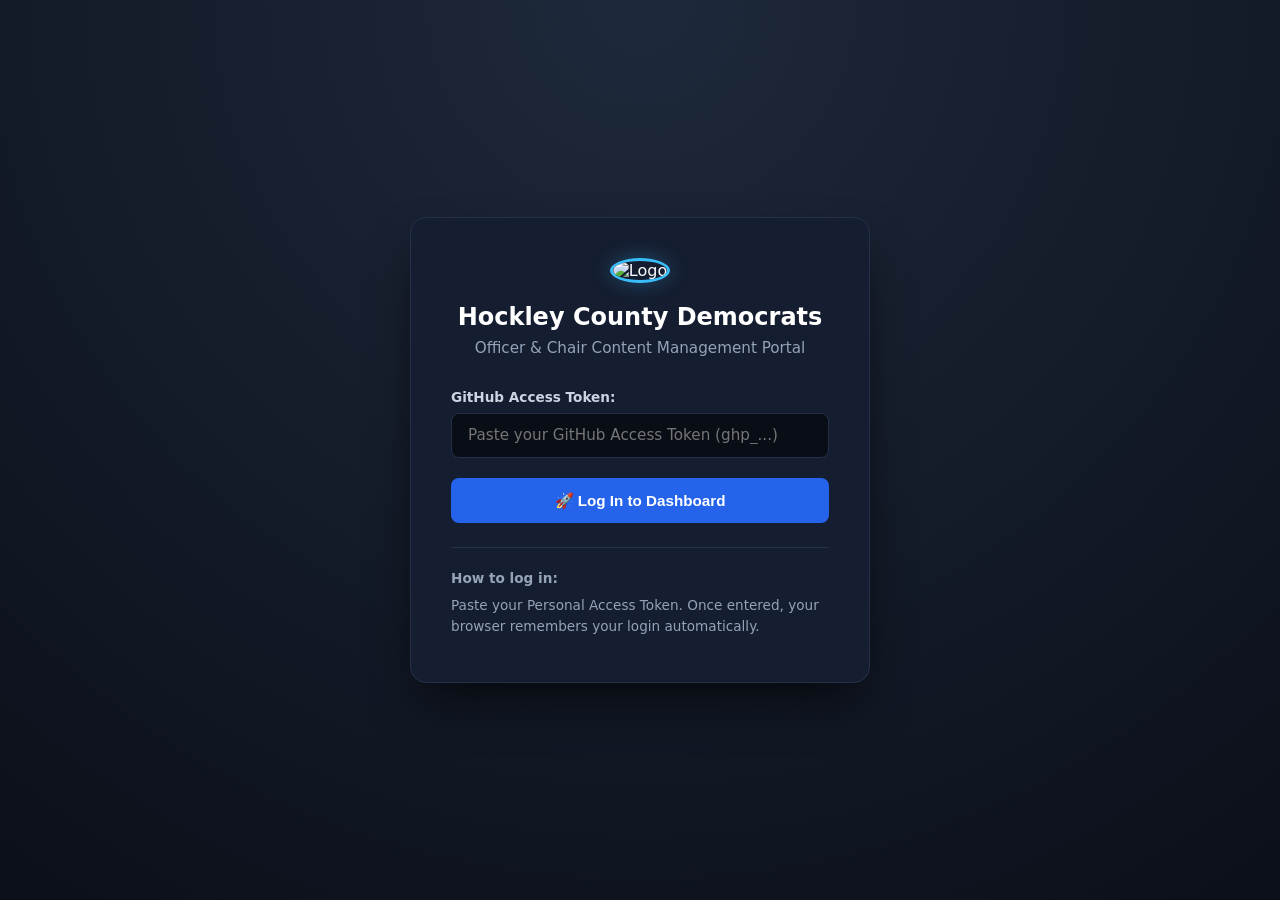
==== commit b78408a9: "Update index.html" ====
--- a/admin/index.html
+++ b/admin/index.html
@@ -1037,4 +1037,3 @@
   <script src="js/cms_loader.js"></script>
 </body>
 </html>
-`;
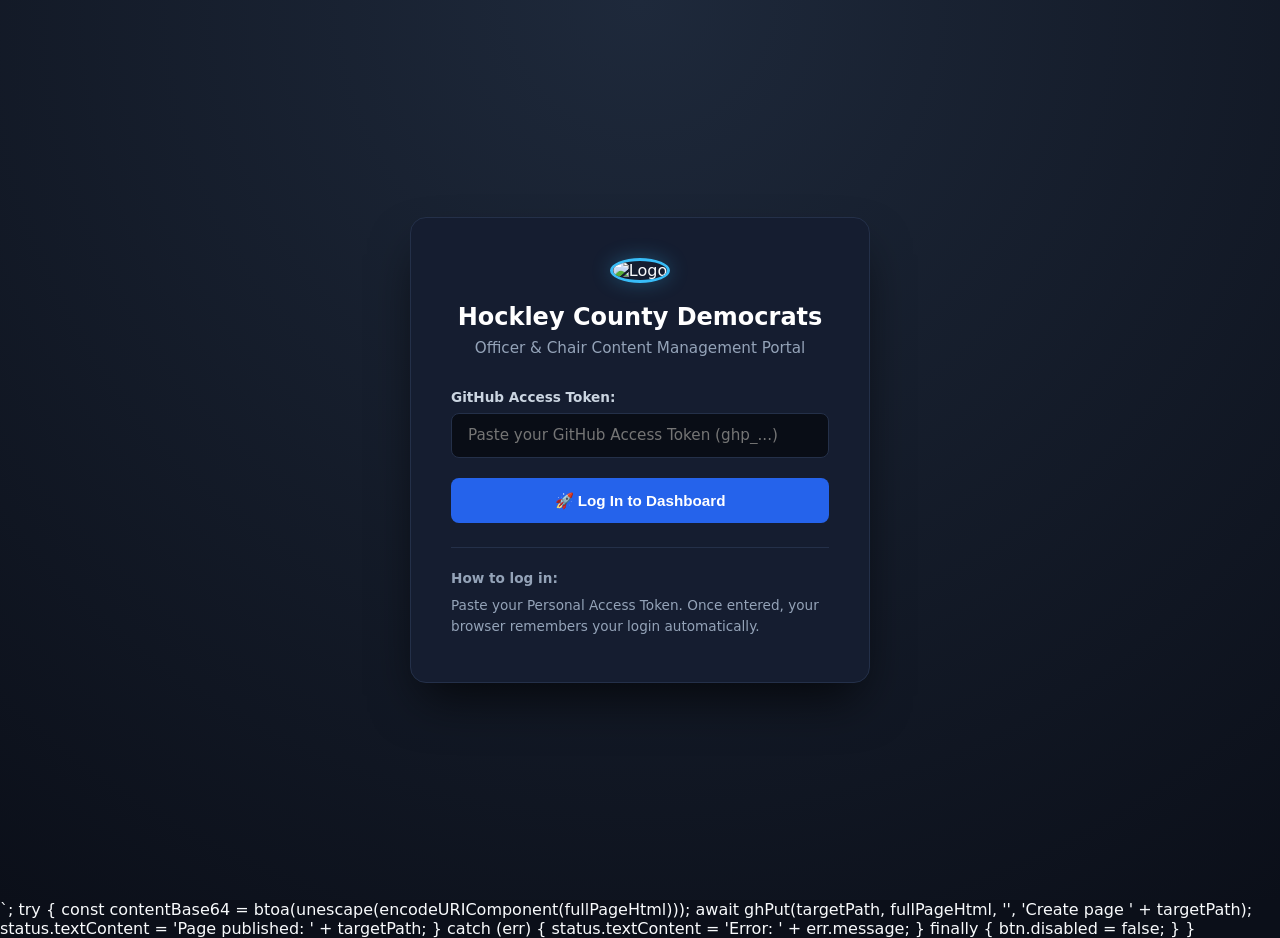
==== commit 5de26dc6: "Update index.html 3rd attempt to address Syntax error." ====
--- a/admin/index.html
+++ b/admin/index.html
@@ -1037,3 +1037,15 @@
   <script src="js/cms_loader.js"></script>
 </body>
 </html>
+`;
+
+try {
+  const contentBase64 = btoa(unescape(encodeURIComponent(fullPageHtml)));
+  await ghPut(targetPath, fullPageHtml, '', 'Create page ' + targetPath);
+  status.textContent = 'Page published: ' + targetPath;
+} catch (err) {
+  status.textContent = 'Error: ' + err.message;
+} finally {
+  btn.disabled = false;
+}
+}
